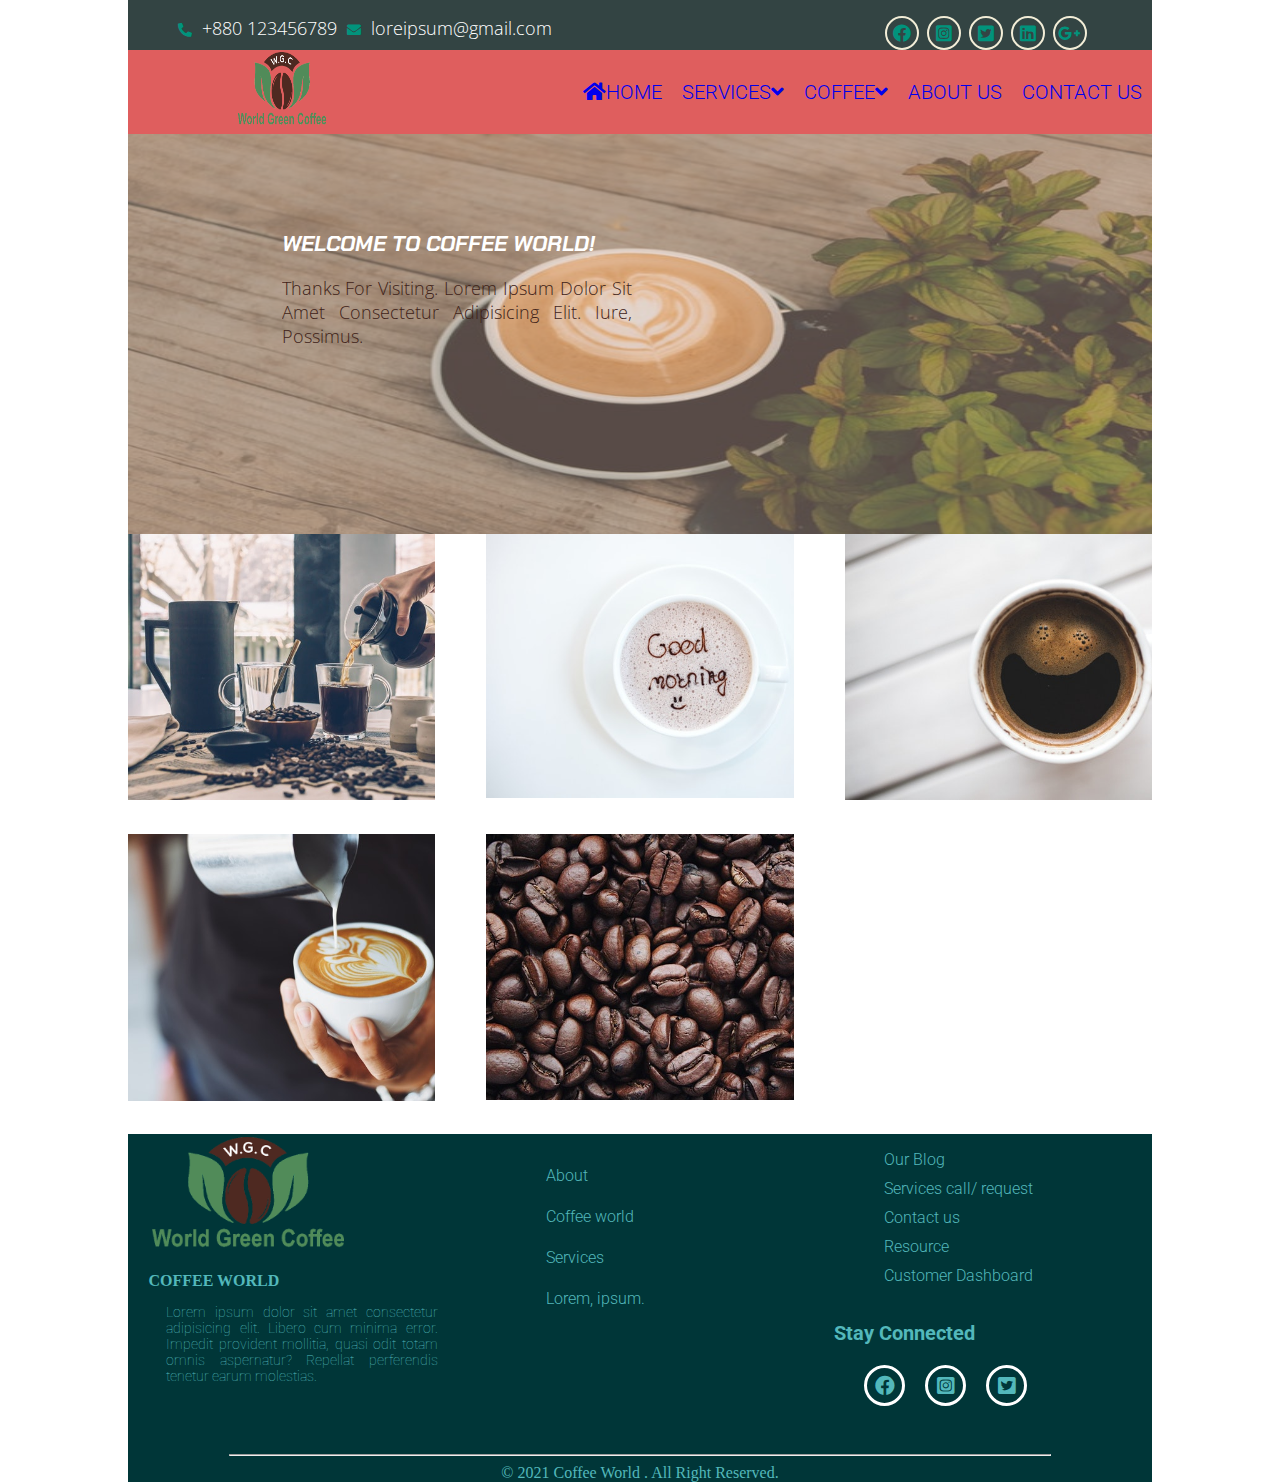
==== index.html @ 8405c382 "first commit" ====
<!DOCTYPE html>
<html lang="en">
<head>
    <meta charset="UTF-8">
    <meta http-equiv="X-UA-Compatible" content="IE=edge">
    <meta name="viewport" content="width=device-width, initial-scale=1.0">
    <title>Coffee World</title>
    <!-- google font -->
    <link href="https://fonts.googleapis.com/css2?family=Chakra+Petch:ital,wght@0,300;0,400;0,500;0,600;0,700;1,300;1,400;1,500;1,600;1,700&family=Lato:ital,wght@0,100;0,300;0,400;0,700;0,900;1,100;1,300;1,400;1,700;1,900&family=Montserrat:ital,wght@0,100;0,200;0,300;0,400;0,500;0,600;1,100;1,200;1,300;1,400;1,500;1,600;1,700&display=swap" rel="stylesheet">
    <link href="https://fonts.googleapis.com/css2?family=Roboto:ital,wght@0,100;0,300;0,400;0,500;0,700;0,900;1,100;1,300;1,400;1,500;1,700;1,900&display=swap" rel="stylesheet">
    <link href="https://fonts.googleapis.com/css2?family=Open+Sans+Condensed:ital,wght@0,300;0,700;1,300&family=Ubuntu:wght@300&display=swap" rel="stylesheet">
    <link href="https://fonts.googleapis.com/css2?family=Roboto:ital,wght@0,100;0,300;0,400;0,500;0,700;0,900;1,100;1,300;1,400;1,700;1,900&family=Tangerine:wght@400;700&display=swap" rel="stylesheet">

    <link href="https://fonts.googleapis.com/css2?family=Tangerine:wght@400;700&display=swap" rel="stylesheet">
    <link href="https://fonts.googleapis.com/css2?family=Open+Sans:ital,wght@0,300;0,400;0,600;0,700;1,300;1,400;1,600;1,700;1,800&family=Roboto+Slab:wght@100;200;300;400;500;600;700;800;900&family=WindSong:wght@500&display=swap" rel="stylesheet">
    <!-- font-awesome -->
    <link rel="stylesheet" href="css/fontawesome.min.css"> 
    <link rel="stylesheet" href="css/all.min.css">
    <!-- css -->
    <link rel="stylesheet" href="style.css">
</head>
<body>
    <div class="container">
        <div class="header-1">
            <div class="header-box-1">
                <ul>
                    <li><i class="fas fa-phone-alt"></i>+880 123456789</li>
                    <li><i class="fas fa-envelope"></i>loreipsum@gmail.com</li>
                </ul>
    
            </div>
            <div class="header-box-2">
                <ul>
                    <li><a href="http://facebook.com"><i class="fab fa-facebook"></i></a></li>
                    <li><a href="http://instagram.com"><i class="fab fa-instagram-square"></i></a></li>
                    <li><a href="http://twitter.com"><i class="fab fa-twitter-square"></i></a></li>
                    <li><a href="http://linkedin.com"><i class="fab fa-linkedin"></i></a></li>
                    <li><a href="http://google.com"><i class="fab fa-google-plus-g"></i></a></li>
                </ul>
            </div>
        </div>
        <div class="header">
            <div class="logo">
                <a href="index.html"><img src="images/logo.png" alt="logo"></a>
            </div>
            <nav class="menu">
                <ul>
                    <li><a href="index.html"><i class="fas fa-home"></i>Home</a></li>
                    <li><a href="services.html">Services<i class="fas fa-angle-down"></i></a>
                        <ul>
                            <li><a href="#">Small Office</a></li>
                            <li><a href="#">Medium Office</a></li>
                            <li><a href="#">Large Office</a></li>
                            <li><a href="#">Residential</a></li>
                        </ul>
                    </li>
                    <li><a href="#">Coffee<i class="fas fa-angle-down"></i></a>
                    <ul>
                        <li><a href="#">Hot Coffee<i class="fas fa-angle-down"></i></a>
                        <ul>
                            <li><a href="#">Black Coffee</a></li>
                            <li><a href="#">Decaf</a></li>
                            <li><a href="#">Latte</a></li>
                            <li><a href="#">Cappuccino</a></li>
                            <li><a href="#">Red Eye</a></li>
                            <li><a href="#">Irish Coffee</a></li>
                        </ul>
                        </li>
                        <li><a href="#">Cold Coffee<i class="fas fa-angle-down"></i></a>
                        <ul>
                            <li><a href="#">Iced Coffee</a></li>
                            <li><a href="#">Iced Latte</a></li>
                            <li><a href="#">Cold Brew</a></li>
                            <li><a href="#">Froppe</a></li>
                        </ul>
                        </li>
                    </ul>
                    </li>
                    <li><a href="#">About Us</a></li>
                    <li><a href="contact-us.html">Contact Us</a></li>
                </ul>
            </nav>
        </div>
        <div class="header-image">
                <img src="images/header.jpg" alt="header-image">
            <div class="header-text">
                <h1>welcome to coffee world!</h1>
                <p>Thanks for visiting. Lorem ipsum dolor sit amet consectetur adipisicing elit. Iure, possimus.</p>
            </div>
        </div>

        <!-- img box -->
        <div class="images">
            <div class="img-box-1"><img src="images/coffee-1.jpg" alt="img not found">
            </div>
            <div class="img-box-2">
                <img src="images/coffee-2.jpg" alt="img not found">
            </div>
            
            <div class="img-box-3">
                <img src="images/coffee-3.jpg" alt="img not found">
        
            </div>
            <div class="img-box-1">
                <img src="images/coffee-4.jpg" alt="img not found">
            </div>
            <div class="img-box-2">
            <img src="images/coffee-5.jpg" alt="img not found">

            </div>
        </div>

        <!-- footer -->
        <div class="footer">
            <div class="footer-left">
                <div class="box-1">
                    <a href="index.html"><img src="images/logo.png" alt="logo"></a>
                </div>
                <div class="box-2">
                    <h2>Coffee World</h2>
                    <p>Lorem ipsum dolor sit amet consectetur adipisicing elit. Libero cum minima error. Impedit provident mollitia, quasi odit totam omnis aspernatur? Repellat perferendis tenetur earum molestias.</p>
                </div>
            </div>
            <div class="footer-middle">
                <ul>
                    <li><a href="#">About</a></li>
                    <li><a href="#">Coffee world</a></li>
                    <li><a href="#">Services</a></li>
                    <li><a href="#">Lorem, ipsum.</a></li>
                </ul>
            </div>
            <div class="footer-right">
                <div class="right-box-1">
                    <ul>
                        <li><a href="#">Our Blog</a></li>
                        <li><a href="#">Services call/ request</a></li>
                        <li><a href="contact-us.html">Contact us</a></li>
                        <li><a href="#">Resource</a></li>
                        <li><a href="#">Customer Dashboard</a></li>
                    </ul>
                </div>
                <div class="right-box-2">
                    <h3>Stay Connected</h3>
                    <ul>
                        <li><a href="http://faceook.com"><i class="fab fa-facebook"></i></a></li>
                        <li><a href="http://instagram.com"><i class="fab fa-instagram-square"></i></a></li>
                        <li><a href="http://twitter.com"><i class="fab fa-twitter-square"></i></a></li>
                    </ul>
              
                </div>
            </div>
            
            <div class="footer-bottom">
                <hr>
                &copy; 2021 <a href="index.html">Coffee World</a> . All Right Reserved.

            </div>
        </div>
        


    </div>
    <!-- js-fontawesome -->
    <link rel="stylesheet" href="js/fontawesome.min.js">
</body>
</html>
---- style.css ----
body {
    margin: 0;
    padding: 0;
}
.container {
    width: 80%;
    margin: auto;
}
.header-1 {
    width: 100%;
    height: 50px;
    background-color: #334443;
    overflow: hidden;
}
.header-box-1 {
    width: 50%;
    overflow: hidden;
    float: left;
}
.header-box-1 ul li  {
    font-size: 18px;
    font-family: 'Open Sans Condensed', sans-serif;
    font-weight: 300;
    float: left;
    color: #fff;
}
.header-box-1 i {
    font-size: 14px;
    color: #01937C;
    margin:0 10px;
}

.header-1 ul {
    list-style-type: none;

}
.header-box-2 {
    width: 30%;
    float: right;
    overflow: hidden;
    
}
.header-box-2 ul {
    text-align: right;
}
.header-box-2 ul li {
    float: left;
}

.header-box-2 ul li a {
    text-decoration: none;
    
}

.header-box-2 i {
    font-size: 18px;
    color: #01937C;
    width: 30px;
    height: 30px;
    line-height: 30px;
    border-radius: 50%;
    border: 2px solid #F2EDD7 ;
    text-align: center;
    margin-right: 8px;
}

/* main header */
.header {
    width: 100%;
    background-color: #DF5E5E;

}
.header::after {
    content: '';
    display: block;
    clear: both;
}
/* logo */
.logo {
    width: 30%;
    text-align: center;
    float: left;
}
.logo img {
    width: 30%;
    height: 80px;
}
/* menu */
.menu {
    width: 70%;
    text-align: center;
    float: right;
}
.menu ul {
    list-style: none;
    margin: 0;
    float: right;
    text-align: center;
}
.menu> ul> li {
    float: left;
    position: relative;
}
.menu ul li a {
    text-decoration: none;
    padding: 30px 10px;
    display: block;
    font-family: 'Roboto', sans-serif;
    font-weight: 300;
    font-size: 20px;
    text-transform: uppercase;
    text-align: center;
    color: ;
}
.menu ul li:hover a {
    background-color: #BD4B4B;

}

.menu ul ul {
    position: absolute;
    margin: 0;
    padding: 0;
    display: none;
    left: 0;
    top: 100%;
    z-index: 1;
}
.menu ul li:hover> ul {

    display: block;
    width: 250px;
}
.menu ul ul li:hover a {
    background-color: #EFB7B7;
}

.menu ul ul> li {
    position: relative;
}


.menu ul ul ul li> {
    position: relative;
}
.menu ul ul ul {
    display: none;
    position: absolute;
    left: -100%;
    top: 0;
}
.menu ul ul ul li:hover a {
    display: block;
    background-color: #BD4B4B;
}

/* header img */
.header-image {
    width: 100%;
    height: 400px;
    position: relative;
    overflow: hidden;
}
.header-image img {
    width: 100%;
    height: 400px;
}

.header-image::after {
    position: absolute;
    content: '';
    background-color: rgba(215, 177, 157, 0.4);
    width: 100%;
    height: 100%;
    top: 0;
    left: 0;
}

.header-text {
    position: absolute;
    left: 15%;
    top: 20%;
    overflow: hidden;
    width: 350px;
    height: 150px;
    z-index: 1;
}
.header-text h1 {
    text-align: justify;
    font-size: 22px;
    color: #fff;
    text-transform: uppercase;
    font-family: 'Chakra Petch', sans-serif;
    font-weight: 700;
    font-style: italic;
    
}
.header-text p {
    text-align: justify;
    font-size: 18px;
    font-family: 'Open Sans', sans-serif;
    font-weight: 300;
    color: #402218;
    text-transform: capitalize;   
}

/* images box */
.images {
    width: 100%;
    min-height: 600px;
}
.images img {
    width: 400px;
}
.img-box-1 {
    width: 30%;
    height: 300px;
    float: left;
    overflow: hidden;
}
 .img-box-2 {
     width: 30%;
     height: 300px;
     float: left;
     overflow: hidden;
     margin-left: 5%;
     margin-right: 5%;
 }
 .img-box-3 {
    width: 30%;
    height: 300px;
    float: right;
    overflow: hidden;

 }
 

/* footer */
.footer {
    width: 100%;
    min-height: 300px;
    background-color: #003638;
}
/* footer-left */
.footer-left {
    width: 30%;
    height: 300px;
    overflow: hidden;
    float: left;
    margin-left: 2%;
}
.box-1 {
    width: 100%;
}
.box-1 img {
    width: 200px;
}
.box-2 {
    width: 100%;
    
}
.box-2 h2 {
    text-transform: uppercase;
    font-size: 16px;
    
    color: #53B8BB;
}
.box-2 p {
    text-align: justify;
    font-size: 14px;
    font-family: 'Roboto', sans-serif;
    font-weight: 100;
    margin: 10px 18px;
    color: #53B8BB;
}
/* footer-middle */
.footer-middle {
    width: 30%;
    height: 300px;
    float: left;
    margin: 10px 3%;
    overflow: hidden;
}
.footer-middle ul {
    list-style: none;
}
.footer-middle ul li a {
    text-decoration: none;
    margin: 22px 20px;
    font-family: 'Roboto', sans-serif;
    font-weight: 300;
    color: #53B8BB;
    display: block;
}
/* footer-right */
.footer-right {
    width: 30%;
    height: 300px;
    float: right;
    margin-right: 2%;
    overflow: hidden;
}
.right-box-1 ul {
    list-style: none;

}
.right-box-1 ul li a {
    text-decoration: none;
    color: #53B8BB;
    display: block;
    font-family: 'Roboto', sans-serif;
    font-weight: 300;
    margin: 10px 20px;
}
.right-box-2 {
    width: 100%;
    overflow: hidden;
}
.right-box-2 h3 {
    font-size: 20px;
    color: #53B8BB;
    font-family: 'Roboto', sans-serif;
    margin-left: 10px;

    
}
.right-box-2 ul {
    list-style: none;
}
.right-box-2 ul li {
    float: left;
}
.right-box-2 ul li a {
    text-decoration: none;

}
.right-box-2 ul li a i {
    font-size: 20px;
    color: #53B8BB;
    margin-right: 20px;
    width: 35px;
    height: 35px;
    line-height: 35px;
    border-radius: 50%;
    text-align: center;
    border: 3px solid #fff;
}
.footer-bottom {
    width: 100%;
    text-align: center;
    color: #53B8BB;
}
.footer-bottom hr {
    width: 80%;
} 
.footer-bottom a {
    text-decoration: none;
    color: #53B8BB;
}
/* contact form*/
.address {
    width: 50%;
    overflow: hidden;
    float: left;
}
.address h3 {
    font-size: 22px;
    margin-left: 16px;
    font-family: 'Lato', sans-serif;
    font-weight: 400;
}
.address address {
    display: block;
    margin-left: 16px;
    fontfont-family: 'Lato', sans-serif;
    font-weight: 300;
}
.contact {
    width: 50%;
    margin: auto;
    overflow: hidden;
    background-color: #DAD0C2;
    margin-top: 20px;
    border-radius: 8px;
}
.contact h2 {
    text-align: center;
    text-transform: uppercase;
    font-size: 25px;
    font-family: 'Gill Sans', 'Gill Sans MT', Calibri, 'Trebuchet MS', sans-serif;
    color: teal;
}
.contact hr {
    width: 30%;
}
.from {
    width: 40%;
    margin: auto;
    box-shadow: 5px 10px #18ad31;
    padding: 15px 30px 15px 8px;
    overflow: hidden;
}
.form form {
    width: 94%;
    margin: 10px 20px;
}
.form input {
    display: block;
    width: 100%;
    margin: 0;
    padding: 20px 10px;
    border: 0;
    background: transparent;
    border-radius: 5px;
    border-bottom: 2px solid;

}
.form input::placeholder {
    font-size: 16px;
    color: #402218;
    font-family: 'Segoe UI', Tahoma, Geneva, Verdana, sans-serif;
    padding-left: 5px;
    opacity: 0.5;
}
.form textarea {
    width: 100%;
    margin: 0;
    padding: 10px 10px;
    border-radius: 5px;
    border: 0;
    background: transparent;
    border-bottom: 2px solid;
}
.form textarea::placeholder {
    font-size: 16px;
    color: #402218;
    font-family: 'Montserrat', sans-serif;
    font-weight: 100;
    opacity: 0.5;
}
.form input[type="submit"] {
    width: 20%;
    padding: 15px 20px;
    display: block;
}
.form input[type="submit"]:hover {
    cursor: pointer;
    background-color: #CDBBA7;
}
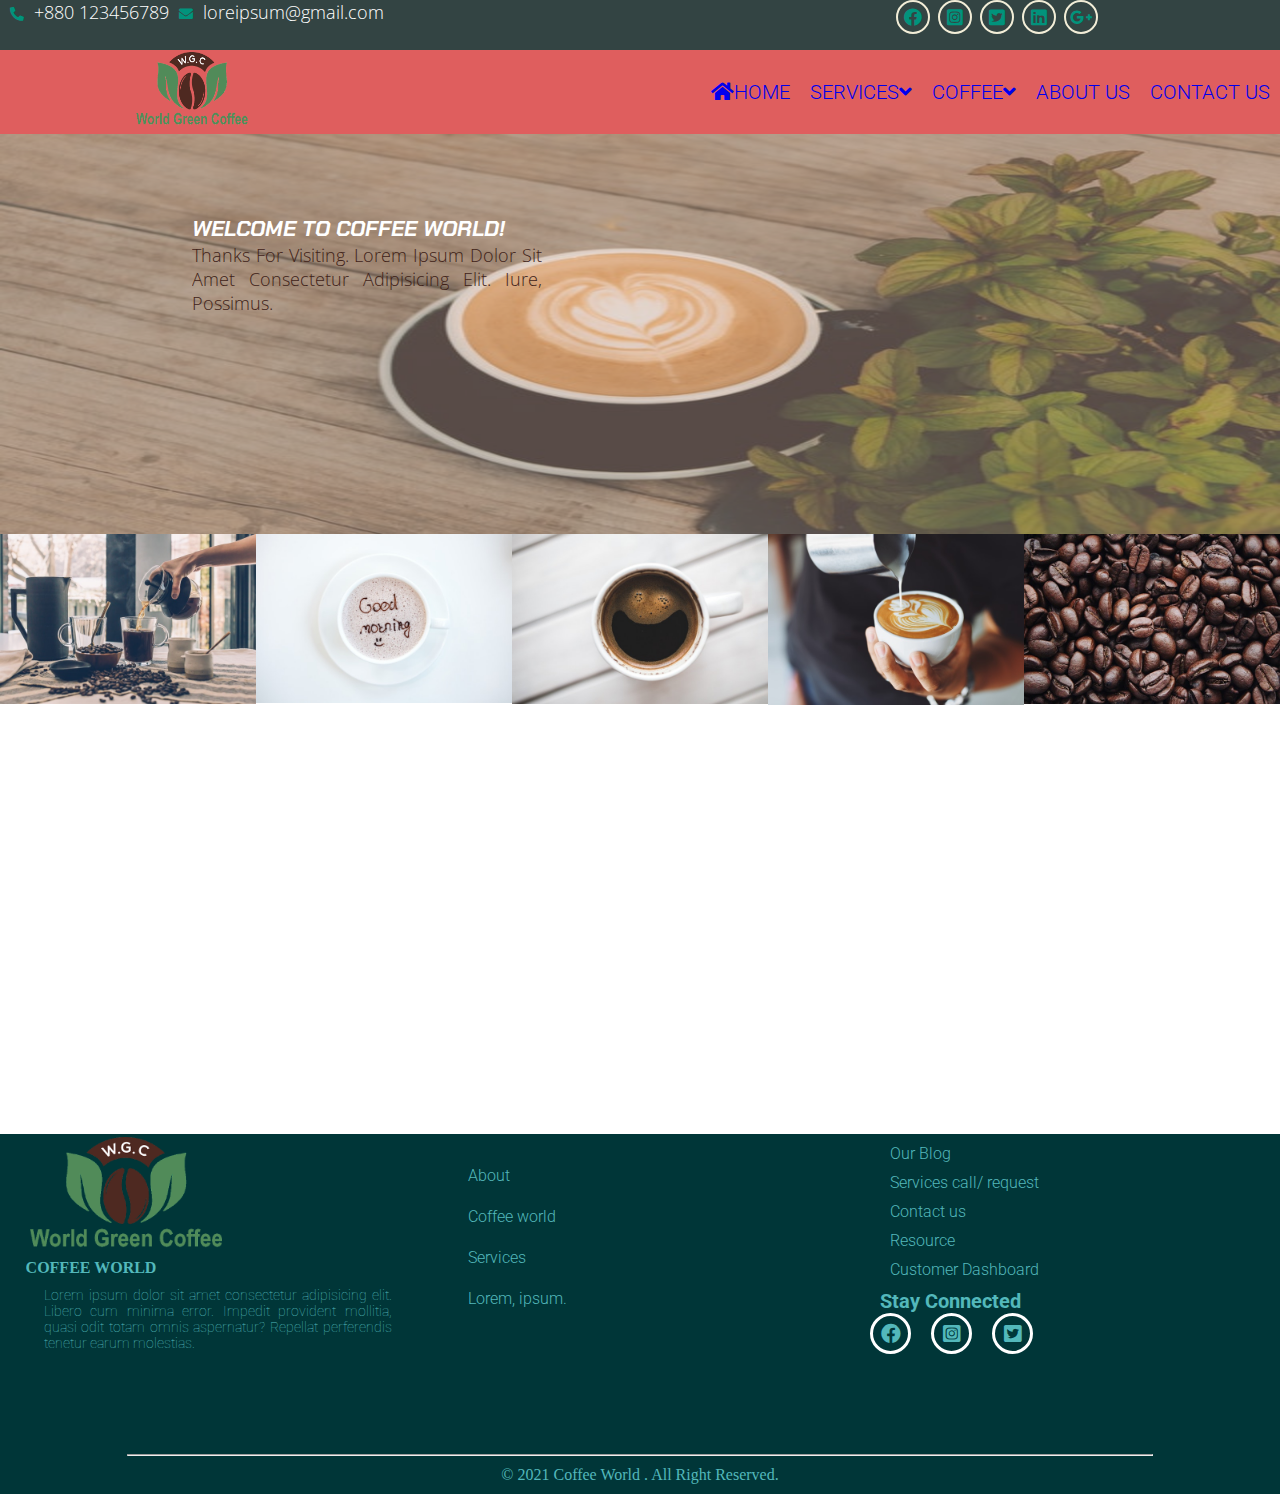
==== commit be09a73f: "changes" ====
--- a/index.html
+++ b/index.html
@@ -1,33 +1,45 @@
 <!DOCTYPE html>
 <html lang="en">
+
 <head>
     <meta charset="UTF-8">
     <meta http-equiv="X-UA-Compatible" content="IE=edge">
     <meta name="viewport" content="width=device-width, initial-scale=1.0">
     <title>Coffee World</title>
     <!-- google font -->
-    <link href="https://fonts.googleapis.com/css2?family=Chakra+Petch:ital,wght@0,300;0,400;0,500;0,600;0,700;1,300;1,400;1,500;1,600;1,700&family=Lato:ital,wght@0,100;0,300;0,400;0,700;0,900;1,100;1,300;1,400;1,700;1,900&family=Montserrat:ital,wght@0,100;0,200;0,300;0,400;0,500;0,600;1,100;1,200;1,300;1,400;1,500;1,600;1,700&display=swap" rel="stylesheet">
-    <link href="https://fonts.googleapis.com/css2?family=Roboto:ital,wght@0,100;0,300;0,400;0,500;0,700;0,900;1,100;1,300;1,400;1,500;1,700;1,900&display=swap" rel="stylesheet">
-    <link href="https://fonts.googleapis.com/css2?family=Open+Sans+Condensed:ital,wght@0,300;0,700;1,300&family=Ubuntu:wght@300&display=swap" rel="stylesheet">
-    <link href="https://fonts.googleapis.com/css2?family=Roboto:ital,wght@0,100;0,300;0,400;0,500;0,700;0,900;1,100;1,300;1,400;1,700;1,900&family=Tangerine:wght@400;700&display=swap" rel="stylesheet">
+    <link
+        href="https://fonts.googleapis.com/css2?family=Chakra+Petch:ital,wght@0,300;0,400;0,500;0,600;0,700;1,300;1,400;1,500;1,600;1,700&family=Lato:ital,wght@0,100;0,300;0,400;0,700;0,900;1,100;1,300;1,400;1,700;1,900&family=Montserrat:ital,wght@0,100;0,200;0,300;0,400;0,500;0,600;1,100;1,200;1,300;1,400;1,500;1,600;1,700&display=swap"
+        rel="stylesheet">
+    <link
+        href="https://fonts.googleapis.com/css2?family=Roboto:ital,wght@0,100;0,300;0,400;0,500;0,700;0,900;1,100;1,300;1,400;1,500;1,700;1,900&display=swap"
+        rel="stylesheet">
+    <link
+        href="https://fonts.googleapis.com/css2?family=Open+Sans+Condensed:ital,wght@0,300;0,700;1,300&family=Ubuntu:wght@300&display=swap"
+        rel="stylesheet">
+    <link
+        href="https://fonts.googleapis.com/css2?family=Roboto:ital,wght@0,100;0,300;0,400;0,500;0,700;0,900;1,100;1,300;1,400;1,700;1,900&family=Tangerine:wght@400;700&display=swap"
+        rel="stylesheet">
 
     <link href="https://fonts.googleapis.com/css2?family=Tangerine:wght@400;700&display=swap" rel="stylesheet">
-    <link href="https://fonts.googleapis.com/css2?family=Open+Sans:ital,wght@0,300;0,400;0,600;0,700;1,300;1,400;1,600;1,700;1,800&family=Roboto+Slab:wght@100;200;300;400;500;600;700;800;900&family=WindSong:wght@500&display=swap" rel="stylesheet">
+    <link
+        href="https://fonts.googleapis.com/css2?family=Open+Sans:ital,wght@0,300;0,400;0,600;0,700;1,300;1,400;1,600;1,700;1,800&family=Roboto+Slab:wght@100;200;300;400;500;600;700;800;900&family=WindSong:wght@500&display=swap"
+        rel="stylesheet">
     <!-- font-awesome -->
-    <link rel="stylesheet" href="css/fontawesome.min.css"> 
+    <link rel="stylesheet" href="css/fontawesome.min.css">
     <link rel="stylesheet" href="css/all.min.css">
     <!-- css -->
     <link rel="stylesheet" href="style.css">
 </head>
+
 <body>
-    <div class="container">
+    <header>
         <div class="header-1">
             <div class="header-box-1">
                 <ul>
                     <li><i class="fas fa-phone-alt"></i>+880 123456789</li>
                     <li><i class="fas fa-envelope"></i>loreipsum@gmail.com</li>
                 </ul>
-    
+
             </div>
             <div class="header-box-2">
                 <ul>
@@ -55,70 +67,76 @@
                         </ul>
                     </li>
                     <li><a href="#">Coffee<i class="fas fa-angle-down"></i></a>
-                    <ul>
-                        <li><a href="#">Hot Coffee<i class="fas fa-angle-down"></i></a>
                         <ul>
-                            <li><a href="#">Black Coffee</a></li>
-                            <li><a href="#">Decaf</a></li>
-                            <li><a href="#">Latte</a></li>
-                            <li><a href="#">Cappuccino</a></li>
-                            <li><a href="#">Red Eye</a></li>
-                            <li><a href="#">Irish Coffee</a></li>
+                            <li><a href="#">Hot Coffee<i class="fas fa-angle-down"></i></a>
+                                <ul>
+                                    <li><a href="#">Black Coffee</a></li>
+                                    <li><a href="#">Decaf</a></li>
+                                    <li><a href="#">Latte</a></li>
+                                    <li><a href="#">Cappuccino</a></li>
+                                    <li><a href="#">Red Eye</a></li>
+                                    <li><a href="#">Irish Coffee</a></li>
+                                </ul>
+                            </li>
+                            <li><a href="#">Cold Coffee<i class="fas fa-angle-down"></i></a>
+                                <ul>
+                                    <li><a href="#">Iced Coffee</a></li>
+                                    <li><a href="#">Iced Latte</a></li>
+                                    <li><a href="#">Cold Brew</a></li>
+                                    <li><a href="#">Froppe</a></li>
+                                </ul>
+                            </li>
                         </ul>
-                        </li>
-                        <li><a href="#">Cold Coffee<i class="fas fa-angle-down"></i></a>
-                        <ul>
-                            <li><a href="#">Iced Coffee</a></li>
-                            <li><a href="#">Iced Latte</a></li>
-                            <li><a href="#">Cold Brew</a></li>
-                            <li><a href="#">Froppe</a></li>
-                        </ul>
-                        </li>
-                    </ul>
                     </li>
                     <li><a href="#">About Us</a></li>
                     <li><a href="contact-us.html">Contact Us</a></li>
                 </ul>
             </nav>
         </div>
-        <div class="header-image">
-                <img src="images/header.jpg" alt="header-image">
-            <div class="header-text">
-                <h1>welcome to coffee world!</h1>
-                <p>Thanks for visiting. Lorem ipsum dolor sit amet consectetur adipisicing elit. Iure, possimus.</p>
+    </header>
+    <div class="header-image">
+        <img src="images/header.jpg" alt="header-image">
+        <div class="header-text">
+            <h1>welcome to coffee world!</h1>
+            <p>Thanks for visiting. Lorem ipsum dolor sit amet consectetur adipisicing elit. Iure, possimus.</p>
+        </div>
+    </div>
+
+    <!-- img box -->
+    <section>
+        <div class="images">
+            <div class="img-box"><img src="images/coffee-1.jpg" alt="img not found">
+            </div>
+            <div class="img-box">
+                <img src="images/coffee-2.jpg" alt="img not found">
+            </div>
+    
+            <div class="img-box">
+                <img src="images/coffee-3.jpg" alt="img not found">
+    
+            </div>
+            <div class="img-box">
+                <img src="images/coffee-4.jpg" alt="img not found">
+            </div>
+            <div class="img-box">
+                <img src="images/coffee-5.jpg" alt="img not found">
+    
             </div>
         </div>
+    </section>
 
-        <!-- img box -->
-        <div class="images">
-            <div class="img-box-1"><img src="images/coffee-1.jpg" alt="img not found">
-            </div>
-            <div class="img-box-2">
-                <img src="images/coffee-2.jpg" alt="img not found">
-            </div>
-            
-            <div class="img-box-3">
-                <img src="images/coffee-3.jpg" alt="img not found">
-        
-            </div>
-            <div class="img-box-1">
-                <img src="images/coffee-4.jpg" alt="img not found">
-            </div>
-            <div class="img-box-2">
-            <img src="images/coffee-5.jpg" alt="img not found">
-
-            </div>
-        </div>
-
-        <!-- footer -->
-        <div class="footer">
+    <!-- footer -->
+    <footer>
+        <div class="footer-up">
             <div class="footer-left">
                 <div class="box-1">
                     <a href="index.html"><img src="images/logo.png" alt="logo"></a>
                 </div>
                 <div class="box-2">
                     <h2>Coffee World</h2>
-                    <p>Lorem ipsum dolor sit amet consectetur adipisicing elit. Libero cum minima error. Impedit provident mollitia, quasi odit totam omnis aspernatur? Repellat perferendis tenetur earum molestias.</p>
+                    <p>Lorem ipsum dolor sit amet consectetur adipisicing elit. Libero cum minima error. Impedit
+                        provident mollitia, quasi odit totam omnis aspernatur? Repellat perferendis tenetur earum
+                        molestias.</p>
                 </div>
             </div>
             <div class="footer-middle">
@@ -146,21 +164,20 @@
                         <li><a href="http://instagram.com"><i class="fab fa-instagram-square"></i></a></li>
                         <li><a href="http://twitter.com"><i class="fab fa-twitter-square"></i></a></li>
                     </ul>
-              
+
                 </div>
             </div>
-            
-            <div class="footer-bottom">
-                <hr>
-                &copy; 2021 <a href="index.html">Coffee World</a> . All Right Reserved.
-
-            </div>
         </div>
-        
+        <div class="footer-bottom">
+            <hr>
+            <p> &copy; 2021 <a href="index.html">Coffee World</a> . All Right Reserved.
+            </p>
+        </div>
+    </footer>
 
 
-    </div>
     <!-- js-fontawesome -->
     <link rel="stylesheet" href="js/fontawesome.min.js">
 </body>
+
 </html>--- a/style.css
+++ b/style.css
@@ -1,10 +1,9 @@
-body {
+* {
     margin: 0;
     padding: 0;
 }
 .container {
-    width: 80%;
-    margin: auto;
+    width: 100%;
 }
 .header-1 {
     width: 100%;
@@ -68,6 +67,7 @@
 .header {
     width: 100%;
     background-color: #DF5E5E;
+    display: flex;
 
 }
 .header::after {
@@ -79,7 +79,6 @@
 .logo {
     width: 30%;
     text-align: center;
-    float: left;
 }
 .logo img {
     width: 30%;
@@ -89,7 +88,6 @@
 .menu {
     width: 70%;
     text-align: center;
-    float: right;
 }
 .menu ul {
     list-style: none;
@@ -208,45 +206,32 @@
 .images {
     width: 100%;
     min-height: 600px;
-}
-.images img {
-    width: 400px;
-}
-.img-box-1 {
-    width: 30%;
+    display: flex;
+    flex-flow: nowrap;
+}
+.img-box {
+    width: 33%;
     height: 300px;
-    float: left;
-    overflow: hidden;
-}
- .img-box-2 {
-     width: 30%;
-     height: 300px;
-     float: left;
-     overflow: hidden;
-     margin-left: 5%;
-     margin-right: 5%;
- }
- .img-box-3 {
-    width: 30%;
-    height: 300px;
-    float: right;
-    overflow: hidden;
-
- }
- 
+    overflow: hidden;
+}
+.img-box img {
+    width: 100%;
+}
 
 /* footer */
-.footer {
+footer {
     width: 100%;
     min-height: 300px;
     background-color: #003638;
 }
+.footer-up {
+    display: flex;
+}
 /* footer-left */
 .footer-left {
     width: 30%;
     height: 300px;
     overflow: hidden;
-    float: left;
     margin-left: 2%;
 }
 .box-1 {
@@ -277,7 +262,6 @@
 .footer-middle {
     width: 30%;
     height: 300px;
-    float: left;
     margin: 10px 3%;
     overflow: hidden;
 }
@@ -296,7 +280,6 @@
 .footer-right {
     width: 30%;
     height: 300px;
-    float: right;
     margin-right: 2%;
     overflow: hidden;
 }
@@ -352,7 +335,11 @@
 }
 .footer-bottom hr {
     width: 80%;
+    margin: auto;
 } 
+.footer-bottom p {
+    padding: 10px 0;
+}
 .footer-bottom a {
     text-decoration: none;
     color: #53B8BB;
